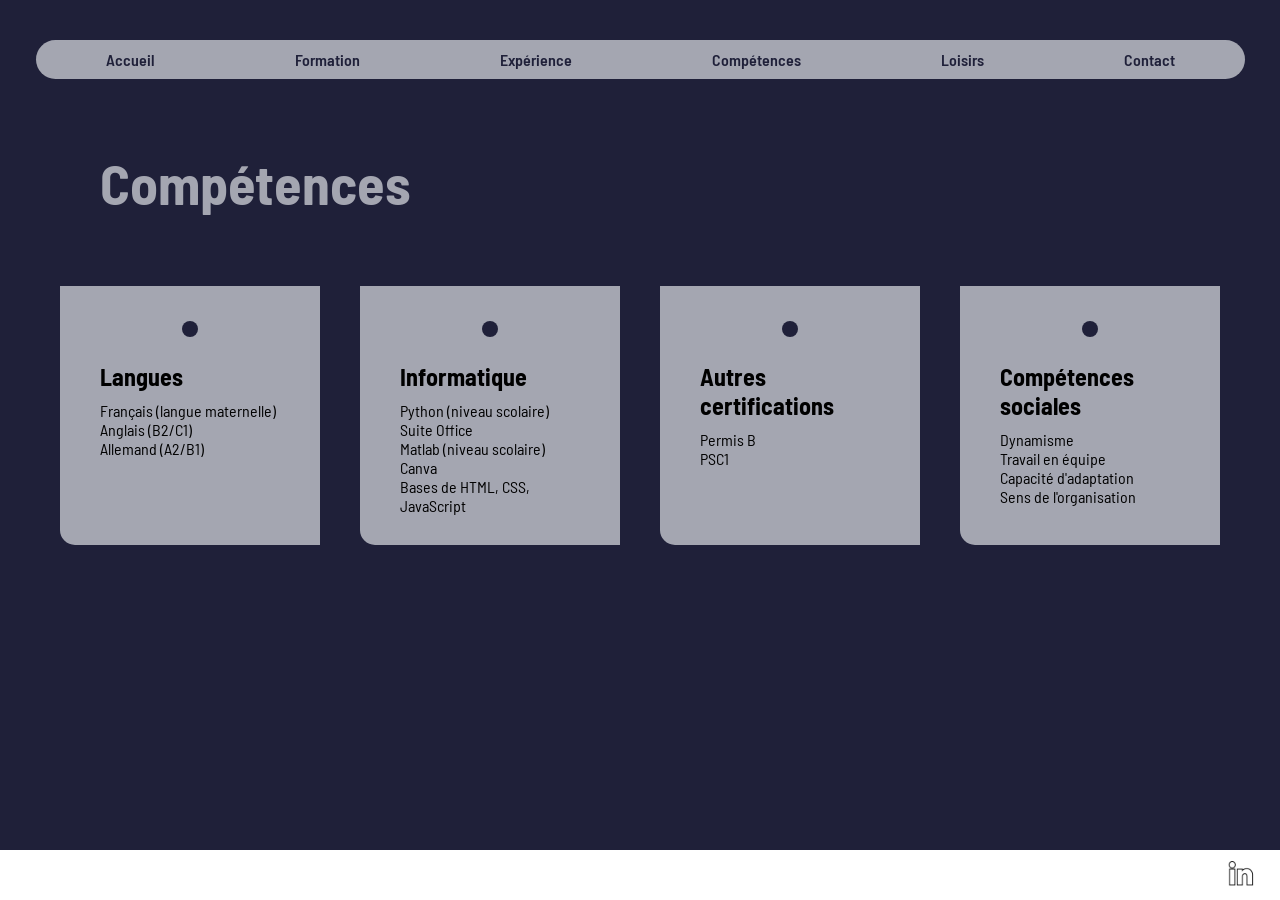
==== competences.html @ 7845cbc2 "firstcommit" ====
<!DOCTYPE html>
<html lang="fr">

    <head>
        <meta charset="utf-8">
        <title>Mon CV interactif - Compétences</title>
        <link href="styles/styleCompetence.css" rel="stylesheet">
        <link rel="preconnect" href="https://fonts.googleapis.com">
        <link rel="preconnect" href="https://fonts.gstatic.com" crossorigin>
        <link href="https://fonts.googleapis.com/css2?family=Barlow+Semi+Condensed&display=swap" rel="stylesheet">
    </head>
    
    <body>
        <header>
            <a href="accueil.html" class="boutonGauche">Accueil</a>
            <a href="formation.html">Formation</a>
            <a href="experience.html">Expérience</a>
            <a href="competences.html">Compétences</a>
            <a href="loisirs.html">Loisirs</a>
            <a href="contact.html" class="boutonDroite">Contact</a>
        </header>
        <main>
            <h1 class="titreOnglet">Compétences</h1>
            <div class = fiches>
                <article>
                    <h2>Langues</h2>
                    Français (langue maternelle) <br>
                    Anglais (B2/C1) <br>
                    Allemand (A2/B1)
                </article>
                <article>
                    <h2>Informatique</h2>
                    Python (niveau scolaire) <br>
                    Suite Office <br>
                    Matlab (niveau scolaire) <br>
                    Canva <br>
                    Bases de HTML, CSS, JavaScript
                </article>
                <article>
                    <h2>Autres certifications</h2>
                    Permis B <br>
                    PSC1
                </article>
                <article>
                    <h2>Compétences sociales</h2>
                    Dynamisme <br>
                    Travail en équipe <br>
                    Capacité d'adaptation <br>
                    Sens de l'organisation
                </article>
            </div>            
        </main>
        <footer>
            <a href="https://fr.linkedin.com/in/agathe-rabachou-32120b199/" class="lienLinkedin">
                <img src="images/logo-linkedin-blanc.webp" alt="Logo Linkedin" class="logoLinkedin">
            </a>
        </footer>
    </body>
</html>
---- styles/styleCompetence.css ----
* {
    margin: 0;
}
  
body{
    font-family: 'Barlow Semi Condensed', sans-serif;
    background-color: #1F2039;
}

header{
    display: flex;
    flex-direction: row;
    justify-content: center;
    align-items: center;
    padding: 20px 50px;
    margin-top: 20px;
    margin-bottom: 50px;
}

header a{
    background-color: #A4A6B1;
    color: #1F2039;
    text-decoration: none;
    padding: 10px 70px;
    font-weight: 600;
}

.boutonGauche{
    border-bottom-left-radius: 20px;
    border-top-left-radius: 20px;
}

.boutonDroite{
    border-bottom-right-radius: 20px;
    border-top-right-radius: 20px;
}

footer{
    background-color: white;
    position: absolute;
    bottom: 0;
    width: 100%;
    height: 50px;
    display: flex;
    flex-direction: row;
    justify-content: end;
    align-items: center;
}

.logoLinkedin{
    height: 40px;
    width: 40px;
    margin-right: 20px;
}

a:hover {
    opacity: 0.5;
}

h1{
    color: #A4A6B1;
    font-size: 3.5em;
    margin-bottom: 20px;
}

.titreOnglet{
    margin-left: 100px;
}

.fiches {
    display: flex;
    gap: 40px;
    justify-content: center;
    z-index: 1;
}

.fiches article{
    background-color: #A4A6B1;
    padding: 60px 40px 30px 40px;
    border-bottom-left-radius: 15px;
    margin-top: 50px;
    width: 180px;
}

h2 {
    margin-bottom: 10px;
}

.fiches article:before{
    content: "";
    display: block;
    position: relative;
    top: -25px;
    left: 50%;
    background: #1F2039;
    width: 16px;
    height: 16px;
    border-radius: 50%;
    transform: translateX(-50%);
    z-index: 2;
}
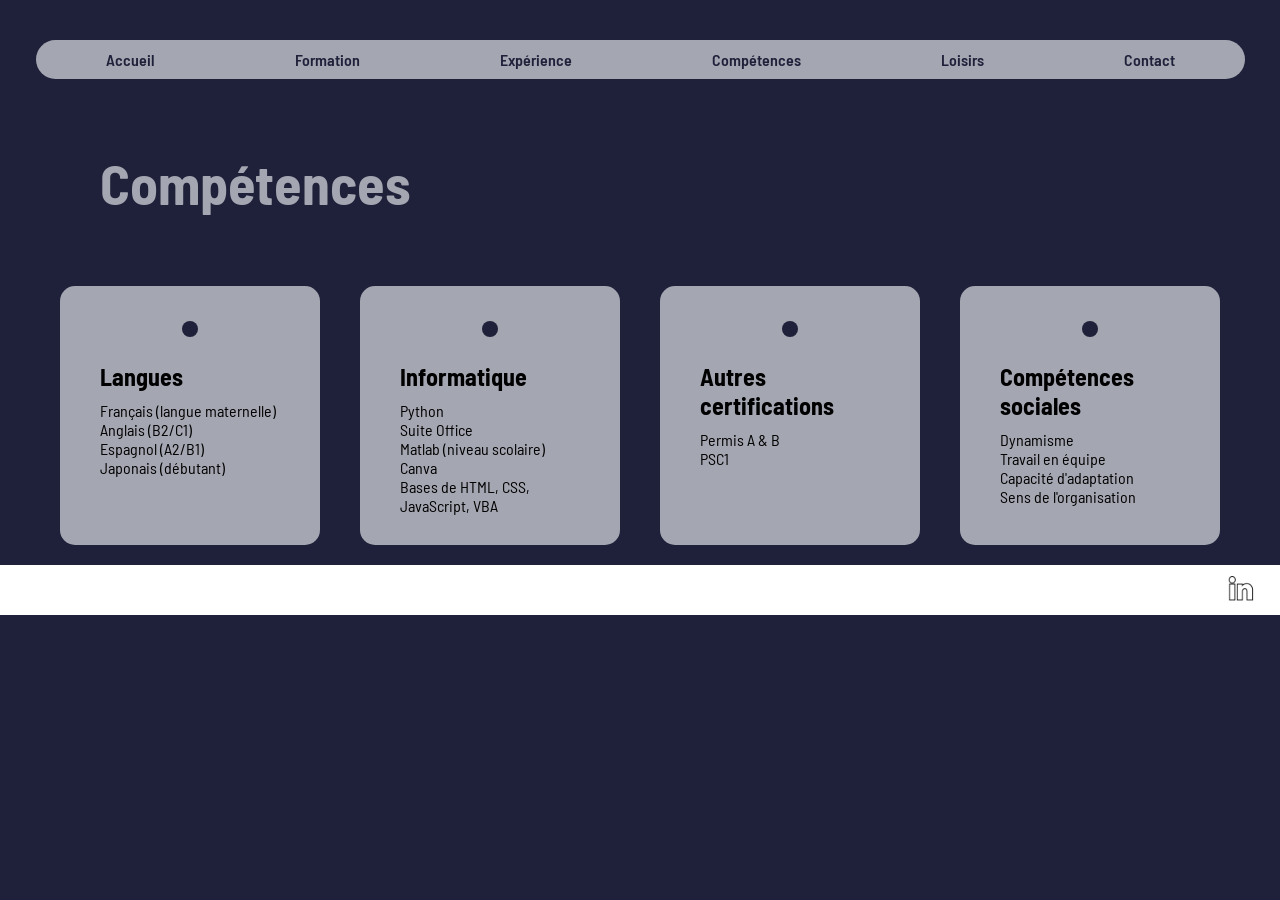
==== commit 72d3a741: "commit" ====
--- a/competences.html
+++ b/competences.html
@@ -12,7 +12,7 @@
     
     <body>
         <header>
-            <a href="accueil.html" class="boutonGauche">Accueil</a>
+            <a href="index.html" class="boutonGauche">Accueil</a>
             <a href="formation.html">Formation</a>
             <a href="experience.html">Expérience</a>
             <a href="competences.html">Compétences</a>
@@ -26,19 +26,20 @@
                     <h2>Langues</h2>
                     Français (langue maternelle) <br>
                     Anglais (B2/C1) <br>
-                    Allemand (A2/B1)
+                    Espagnol (A2/B1) <br>
+                    Japonais (débutant)
                 </article>
                 <article>
                     <h2>Informatique</h2>
-                    Python (niveau scolaire) <br>
+                    Python <br>
                     Suite Office <br>
                     Matlab (niveau scolaire) <br>
                     Canva <br>
-                    Bases de HTML, CSS, JavaScript
+                    Bases de HTML, CSS, JavaScript, VBA
                 </article>
                 <article>
                     <h2>Autres certifications</h2>
-                    Permis B <br>
+                    Permis A & B <br>
                     PSC1
                 </article>
                 <article>
@@ -48,10 +49,11 @@
                     Capacité d'adaptation <br>
                     Sens de l'organisation
                 </article>
-            </div>            
+            </div>
         </main>
+
         <footer>
-            <a href="https://fr.linkedin.com/in/agathe-rabachou-32120b199/" class="lienLinkedin">
+            <a href="https://www.linkedin.com/in/mathis-schultz/" class="lienLinkedin">
                 <img src="images/logo-linkedin-blanc.webp" alt="Logo Linkedin" class="logoLinkedin">
             </a>
         </footer>
--- a/styles/styleCompetence.css
+++ b/styles/styleCompetence.css
@@ -37,7 +37,6 @@
 
 footer{
     background-color: white;
-    position: absolute;
     bottom: 0;
     width: 100%;
     height: 50px;
@@ -77,9 +76,10 @@
 .fiches article{
     background-color: #A4A6B1;
     padding: 60px 40px 30px 40px;
-    border-bottom-left-radius: 15px;
+    border-radius: 15px;
     margin-top: 50px;
     width: 180px;
+    margin-bottom: 20px;
 }
 
 h2 {
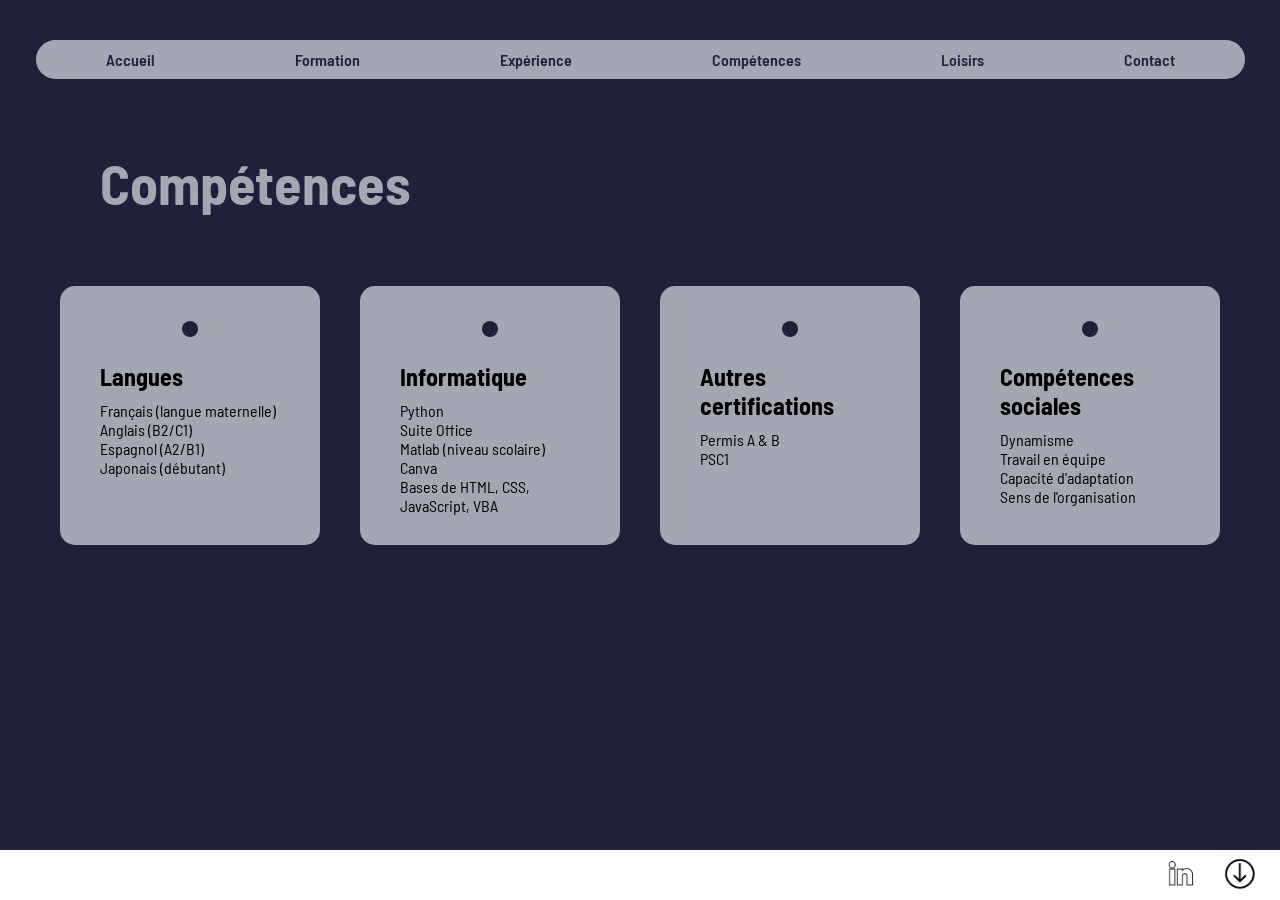
==== commit 9d1f8502: "maj" ====
--- a/competences.html
+++ b/competences.html
@@ -56,6 +56,9 @@
             <a href="https://www.linkedin.com/in/mathis-schultz/" class="lienLinkedin">
                 <img src="images/logo-linkedin-blanc.webp" alt="Logo Linkedin" class="logoLinkedin">
             </a>
+            <a href="images/cv.pdf" download>
+                <img src="images/download.png" alt="Logo Linkedin" class="logoLinkedin">
+            </a>
         </footer>
     </body>
 </html>
--- a/styles/styleCompetence.css
+++ b/styles/styleCompetence.css
@@ -37,12 +37,13 @@
 
 footer{
     background-color: white;
+    position: fixed; /* or absolute, depending on your layout */
     bottom: 0;
     width: 100%;
     height: 50px;
     display: flex;
     flex-direction: row;
-    justify-content: end;
+    justify-content: flex-end;
     align-items: center;
 }
 
@@ -80,6 +81,11 @@
     margin-top: 50px;
     width: 180px;
     margin-bottom: 20px;
+    transition: transform 0.3s ease-in-out;
+}
+
+.fiches article:hover {
+    transform: scale(1.1); /* adjust the scale factor as needed */
 }
 
 h2 {
@@ -98,4 +104,5 @@
     border-radius: 50%;
     transform: translateX(-50%);
     z-index: 2;
-}+}
+
